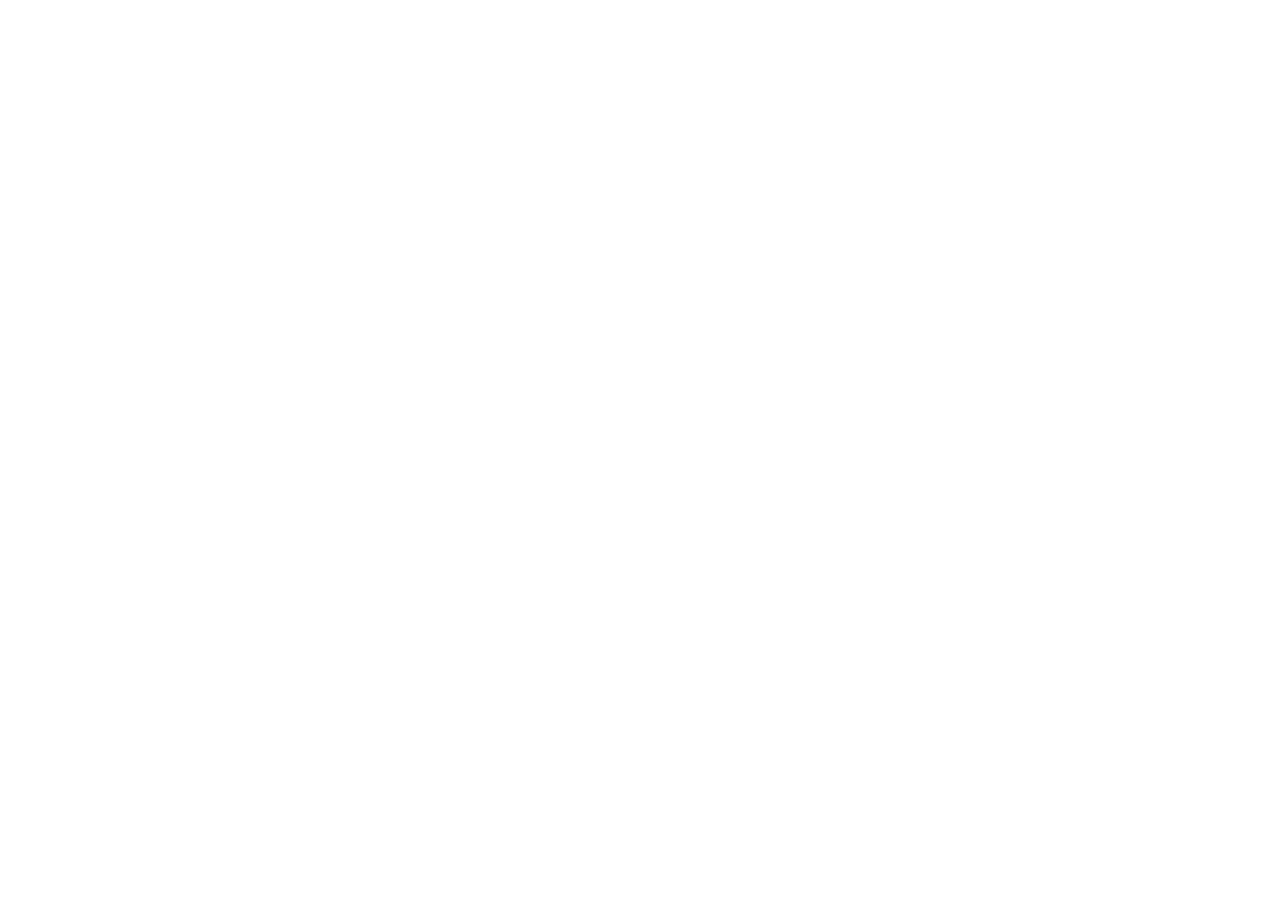
==== html/index.html @ 4c4c45c1 "abrir carpeta html" ====
<!DOCTYPE html>
<html lang="es">
<head>
    <meta charset="UTF-8">
    <meta name="viewport" content="width=device-width, initial-scale=1.0">
    <title>Mi portafolio</title>
</head>
<body>
    
</body>
</html>
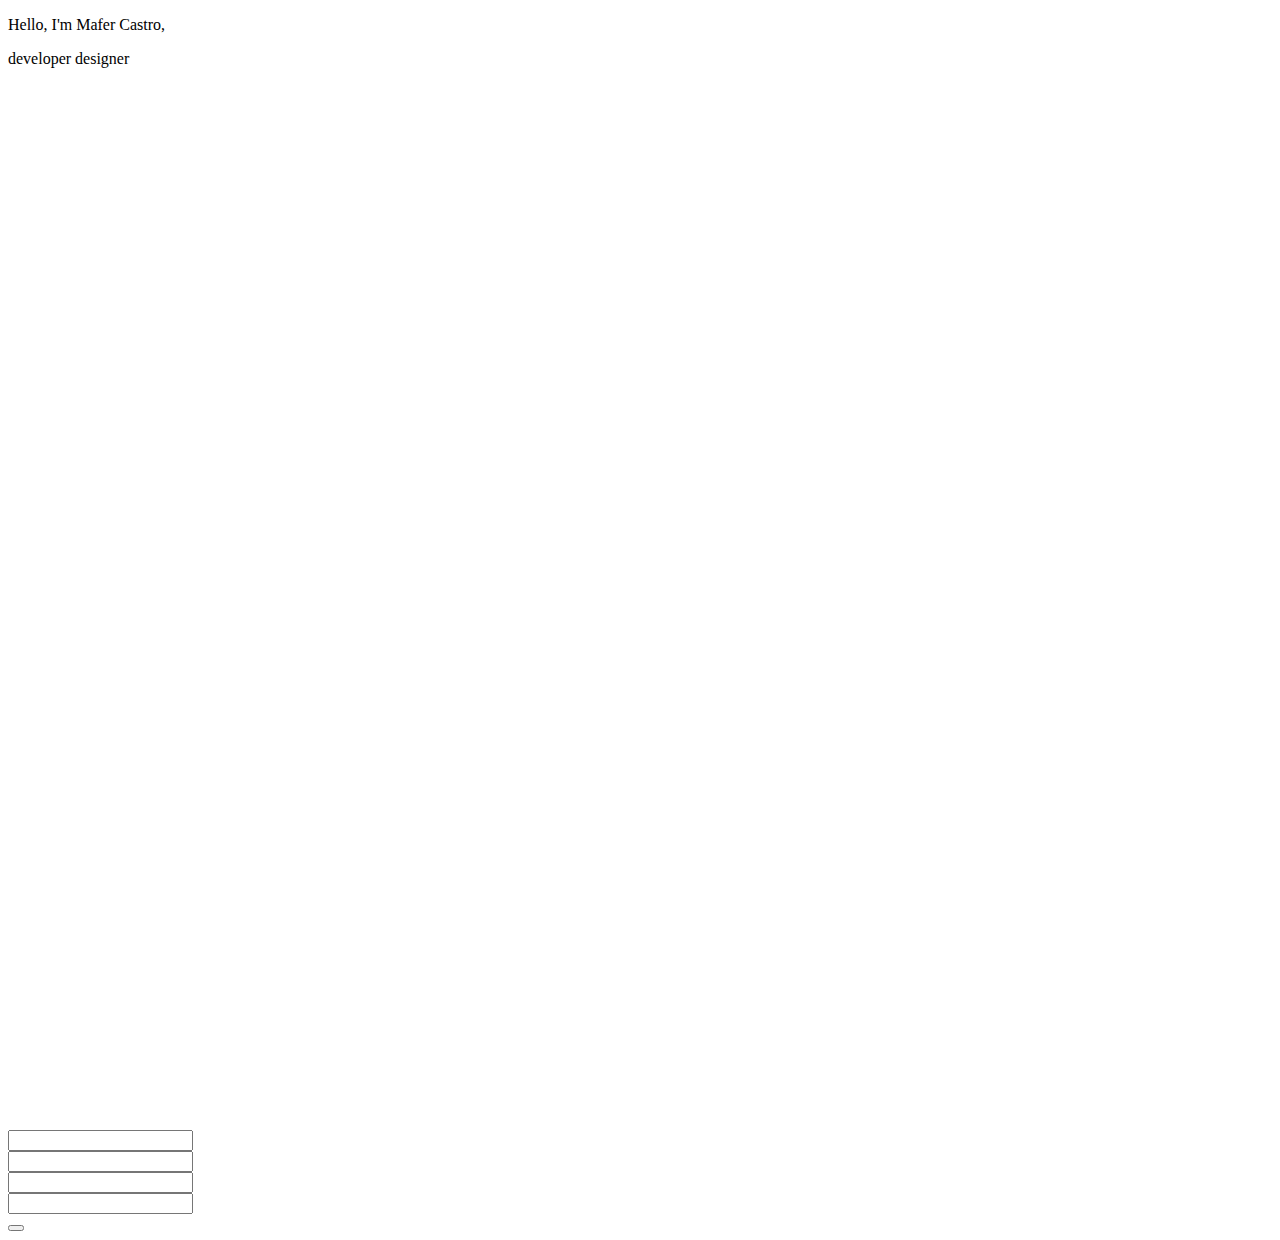
==== commit 51c6e26a: "primera estructura de html" ====
--- a/html/index.html
+++ b/html/index.html
@@ -4,8 +4,220 @@
     <meta charset="UTF-8">
     <meta name="viewport" content="width=device-width, initial-scale=1.0">
     <title>Mi portafolio</title>
+    <link rel="stylesheet" type="text/css" href="../estilos/style.css">
 </head>
 <body>
-    
+    <!-- aqui comienza la seccion saludo -->
+    <div class="contenedor-saludo">
+        <div class="contenedor-hola-presentacion">
+            <p id="texto-hola">Hello, I'm Mafer Castro,</p>
+            <p id="texto-presentacion"> developer designer </p>
+        </div>
+    </div>
+    <!-- aqui comienza seccion la prsentacion -->
+<div class="contenedor-presentacion">
+    <div class="contenedor-presentacion-fotos">
+        <div class="fotografia-personal">
+            <img>
+            <img>
+        </div>
+        <div class="texto-presentacion-2">
+            <p></p>
+            <p></p>
+        </div>
+    </div>
+</div>
+<!-- aqui comienza la frase -->
+ <div class="contenedor-frase">
+  <p></p>  
+ </div>
+ <!-- aqui comienza la seccion habilidades -->
+  <div class="contenedor habilidades">
+    <div class="texto-y-habilidades">
+        <h6></h6>
+        <div class="imagenes-habilidades">
+            <img>
+            <img>
+            <img>
+        </div>
+    </div>
+  </div>
+  <!-- aqui comienza la seccion proyectos -->
+<div class="contenedor-proyectos">
+    <div class="encabezado-titulo-proyectos">
+        <h6></h6>
+    </div>
+    <!-- proyecto 1 -->
+    <div class="proyecto"> 
+        <div class="contenedor-img-proyecto">
+            <img class="img-proyecto">
+        </div>
+        <div class="contenedor-elementos-proyecto">
+            <h3></h3>
+            <p></p>
+        </div>
+        <div class="ir-a-proyecto">
+            <p></p>
+            <path></path>  
+        </div>
+    </div>
+    <!-- proyecto 2 -->
+    <div class="proyecto"> 
+        <div class="contenedor-img-proyecto">
+            <img class="img-proyecto">
+        </div>
+        <div class="contenedor-elementos-proyecto">
+            <h3></h3>
+            <p></p>
+        </div>
+        <div class="ir-a-proyecto">
+            <p></p>
+            <path></path>  
+        </div>
+    </div>
+    <!-- proyecto 3 -->
+    <div class="proyecto"> 
+        <div class="contenedor-img-proyecto">
+            <img class="img-proyecto">
+        </div>
+        <div class="contenedor-elementos-proyecto">
+            <h3></h3>
+            <p></p>
+        </div>
+        <div class="ir-a-proyecto">
+            <p></p>
+            <path></path>  
+        </div>
+    </div>
+    <!-- proyecto 4 -->
+    <div class="proyecto"> 
+        <div class="contenedor-img-proyecto">
+            <img class="img-proyecto">
+        </div>
+        <div class="contenedor-elementos-proyecto">
+            <h3></h3>
+            <p></p>
+        </div>
+        <div class="ir-a-proyecto">
+            <p></p>
+            <path></path>  
+        </div>
+    </div>
+    <!-- proyecto 5 -->
+    <div class="proyecto"> 
+        <div class="contenedor-img-proyecto">
+            <img class="img-proyecto">
+        </div>
+        <div class="contenedor-elementos-proyecto">
+            <h3></h3>
+            <p></p>
+        </div>
+        <div class="ir-a-proyecto">
+            <p></p>
+            <path></path>  
+        </div>
+    </div>
+    <!-- proyecto 6 -->
+    <div class="proyecto"> 
+        <div class="contenedor-img-proyecto">
+            <img class="img-proyecto">
+        </div>
+        <div class="contenedor-elementos-proyecto">
+            <h3></h3>
+            <p></p>
+        </div>
+        <div class="ir-a-proyecto">
+            <p></p>
+            <path></path>  
+        </div>
+    </div>
+    <!-- proyecto 7 -->
+    <div class="proyecto"> 
+        <div class="contenedor-img-proyecto">
+            <img class="img-proyecto">
+        </div>
+        <div class="contenedor-elementos-proyecto">
+            <h3></h3>
+            <p></p>
+        </div>
+        <div class="ir-a-proyecto">
+            <p></p>
+            <path></path>  
+        </div>
+    </div>
+</div>
+<!-- aqui comienza la seccion contacto -->
+ <div class="contenedor-contacto">
+    <div class="titulo-contacto">
+        <h6></h6>
+    </div>
+    <div class="botones-contacto">
+        <!-- boton correo -->
+        <div class="boton-correo">
+            <div class="icono-correo">
+                <svg></svg>
+            </div>
+            <div class="texto-correo">
+                <h3></h3>
+            </div>
+        </div>
+         <!-- boton linkedin -->
+        <div class="boton-linkedin">
+            <div class="icono-linkedin">
+                <svg></svg>
+            </div>
+            <div class="texto-linkedin">
+                <h3></h3>
+            </div>
+        </div>
+        <!-- boton discord -->
+        <div class="boton-discord">
+            <div class="icono-discord">
+                <svg></svg>
+            </div>
+            <div class="texto-discord">
+                <h3></h3>
+            </div>
+        </div> 
+         <!--boton boton github  -->
+    </div>
+    <div class="boton-github">
+        <div class="icono-github">
+            <svg></svg>
+        </div>
+        <div class="texto-github">
+            <h3></h3>
+        </div>
+    </div>
+ </div>
+ <!-- aqui comienza la seccion de formulario -->
+<div class="contenedor-formulario">
+    <div class="titulo-formulario">
+        <h6></h6>
+    </div>
+    <div class="botones-formulario">
+        <div class="nombre">
+            <label></label>
+            <input>
+        </div>
+        <div class="apellido">
+            <label></label>
+            <input>
+        </div>
+        <div class="email">
+            <label></label>
+            <input>
+        </div>
+        <div class="mensaje">
+            <label></label>
+            <input>
+        </div>
+    </div>
+    <button class="enviar"></button>
+</div>
+<footer>
+
+</footer>
+<!-- pendiente hacer seccion footer y header movible -->
 </body>
 </html>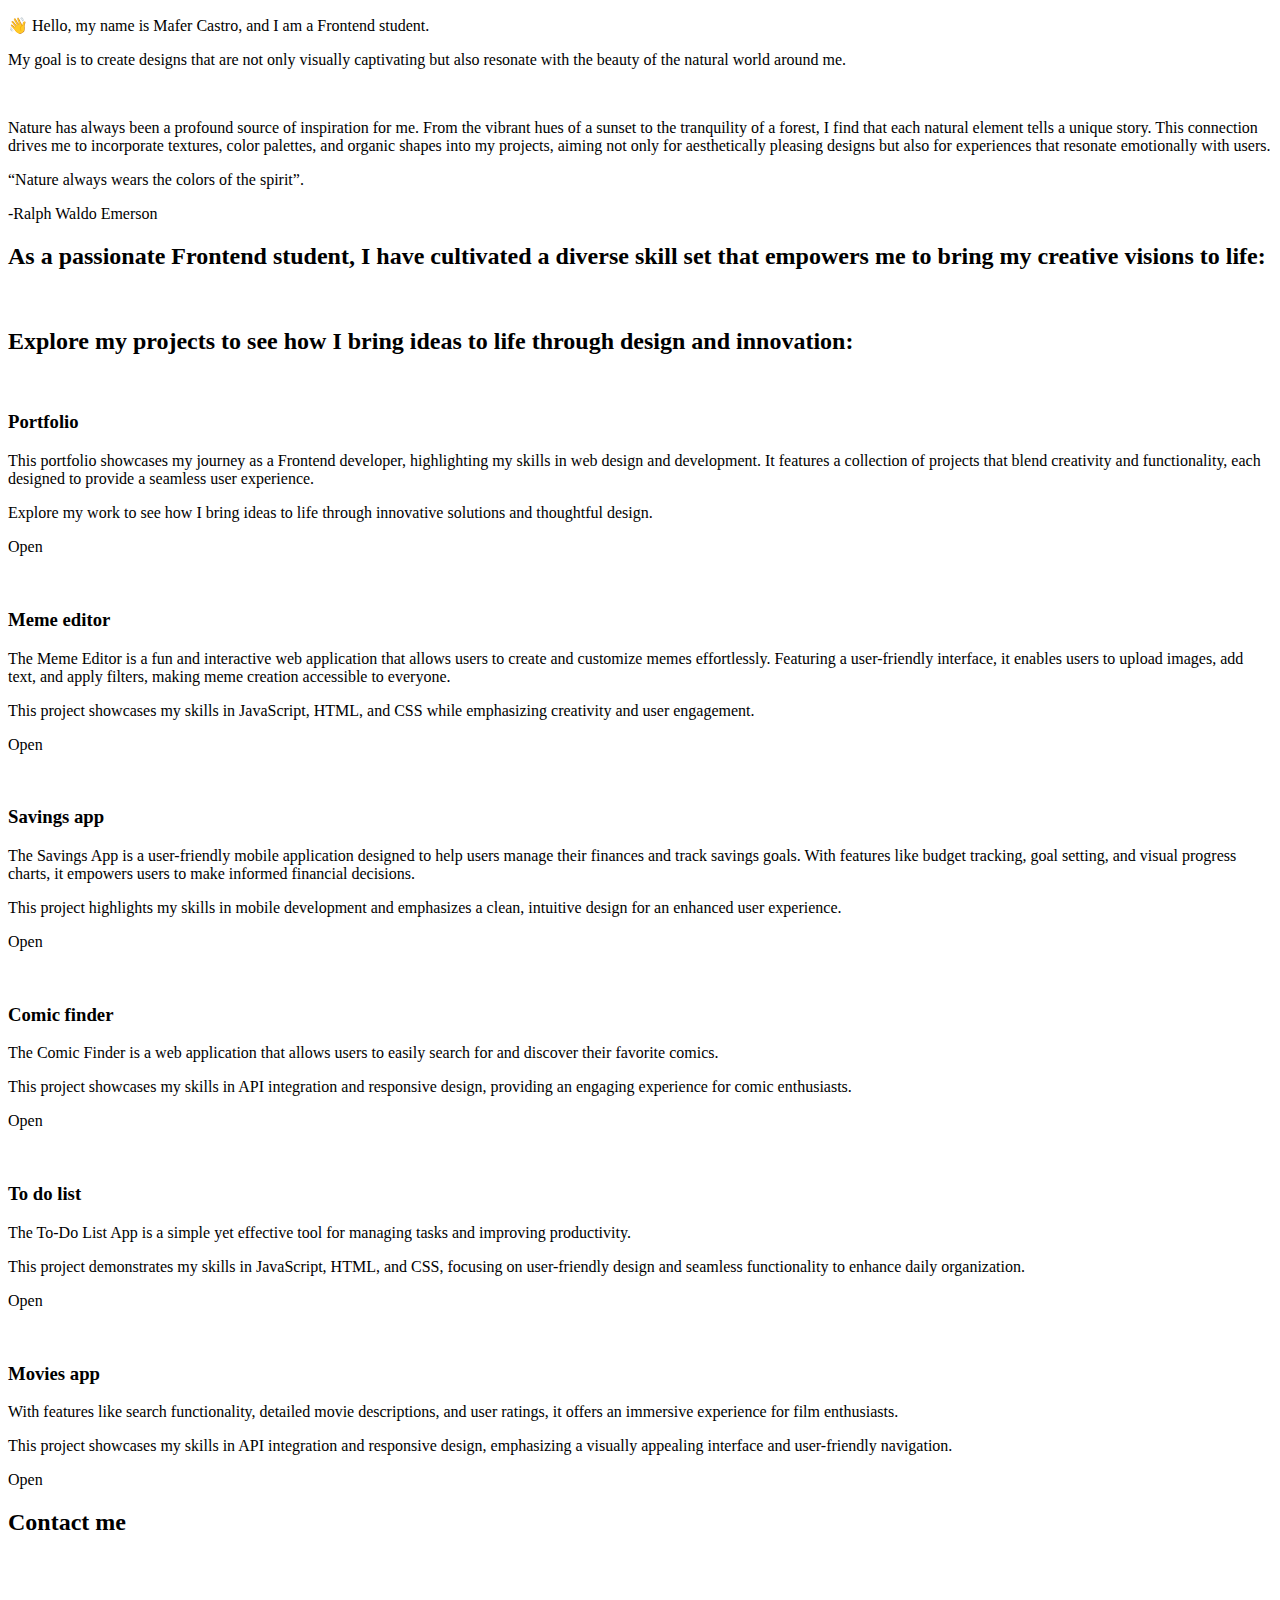
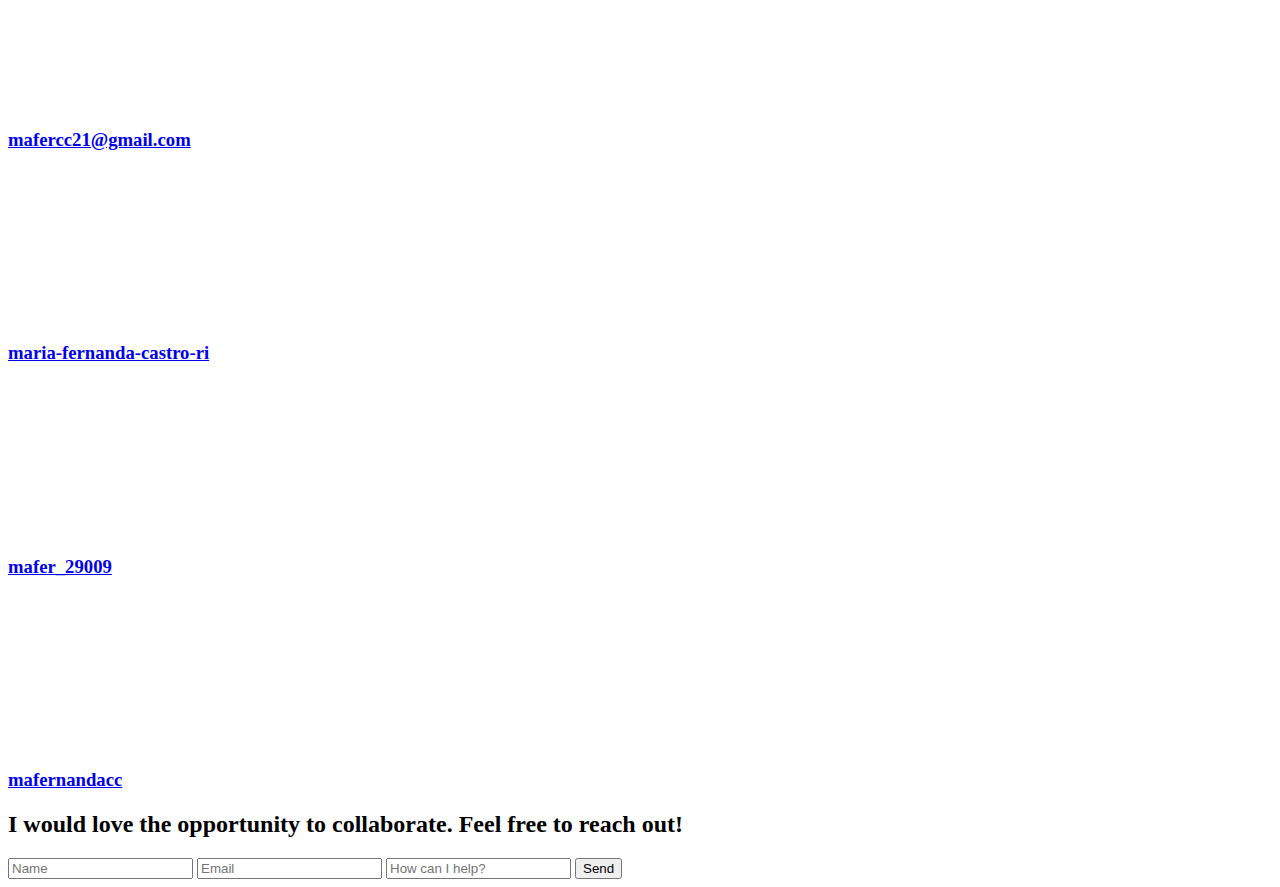
==== commit b9a2cf02: "ajustes estructura html" ====
--- a/html/index.html
+++ b/html/index.html
@@ -1,5 +1,5 @@
 <!DOCTYPE html>
-<html lang="es">
+<html lang="en">
 <head>
     <meta charset="UTF-8">
     <meta name="viewport" content="width=device-width, initial-scale=1.0">
@@ -10,8 +10,8 @@
     <!-- aqui comienza la seccion saludo -->
     <div class="contenedor-saludo">
         <div class="contenedor-hola-presentacion">
-            <p id="texto-hola">Hello, I'm Mafer Castro,</p>
-            <p id="texto-presentacion"> developer designer </p>
+            <p id="texto-hola"> 👋 Hello, my name is Mafer Castro, and I am a Frontend student. </p>
+            <p id="texto-presentacion"> My goal is to create designs that are not only visually captivating but also resonate with the beauty of the natural world around me.</p>
         </div>
     </div>
     <!-- aqui comienza seccion la prsentacion -->
@@ -22,19 +22,24 @@
             <img>
         </div>
         <div class="texto-presentacion-2">
-            <p></p>
-            <p></p>
+            <p> Nature has always been a profound source of inspiration for me.
+            From the vibrant hues of a sunset to the tranquility of a forest, I find that each natural 
+            element tells a unique story. This connection drives me to incorporate textures, color palettes, 
+            and organic shapes into my projects, aiming not only for aesthetically pleasing designs but also for experiences 
+            that resonate emotionally with users.</p>
         </div>
     </div>
 </div>
 <!-- aqui comienza la frase -->
  <div class="contenedor-frase">
-  <p></p>  
+  <p>“Nature always wears the colors of the spirit”.</p> 
+  <p>-Ralph Waldo Emerson</p> 
  </div>
  <!-- aqui comienza la seccion habilidades -->
   <div class="contenedor habilidades">
     <div class="texto-y-habilidades">
-        <h6></h6>
+        <h2> As a passionate Frontend student, I have cultivated a diverse skill 
+            set that empowers me to bring my creative visions to life: </h2>
         <div class="imagenes-habilidades">
             <img>
             <img>
@@ -45,7 +50,7 @@
   <!-- aqui comienza la seccion proyectos -->
 <div class="contenedor-proyectos">
     <div class="encabezado-titulo-proyectos">
-        <h6></h6>
+        <h2>Explore my projects to see how I bring ideas to life through design and innovation:</h2>
     </div>
     <!-- proyecto 1 -->
     <div class="proyecto"> 
@@ -53,11 +58,17 @@
             <img class="img-proyecto">
         </div>
         <div class="contenedor-elementos-proyecto">
-            <h3></h3>
-            <p></p>
-        </div>
-        <div class="ir-a-proyecto">
-            <p></p>
+            <h3>Portfolio</h3>
+            <p> This portfolio showcases my journey as a Frontend developer, highlighting my skills in web design and 
+                development. It features a collection of 
+                projects that blend creativity and functionality, each designed to provide a seamless user experience.
+            </p>
+            <p>
+                Explore my work to see how I bring ideas to life through innovative solutions and thoughtful design.
+            </p>
+        </div>
+        <div class="ir-a-proyecto">
+            <p>Open</p>
             <path></path>  
         </div>
     </div>
@@ -67,11 +78,17 @@
             <img class="img-proyecto">
         </div>
         <div class="contenedor-elementos-proyecto">
-            <h3></h3>
-            <p></p>
-        </div>
-        <div class="ir-a-proyecto">
-            <p></p>
+            <h3>Meme editor</h3>
+            <p>The Meme Editor is a fun and interactive web application that allows users to create and 
+                customize memes effortlessly. Featuring a user-friendly interface, 
+                it enables users to upload images, add text, and apply filters, making meme creation accessible to everyone.
+            </p>
+            <p>
+                This project showcases my skills in JavaScript, HTML, and CSS while emphasizing creativity and user engagement.
+            </p>
+        </div>
+        <div class="ir-a-proyecto">
+            <p>Open</p>
             <path></path>  
         </div>
     </div>
@@ -81,11 +98,17 @@
             <img class="img-proyecto">
         </div>
         <div class="contenedor-elementos-proyecto">
-            <h3></h3>
-            <p></p>
-        </div>
-        <div class="ir-a-proyecto">
-            <p></p>
+            <h3>Savings app</h3>
+            <p> The Savings App is a user-friendly mobile application designed to help 
+                users manage their finances and track savings goals. With features like budget 
+                tracking, goal setting, and visual progress charts, it empowers users to make informed financial decisions.
+            </p>
+            <p>This project highlights my skills in mobile development and emphasizes a clean, 
+                intuitive design for an enhanced user experience.
+            </p>
+        </div>
+        <div class="ir-a-proyecto">
+            <p>Open</p>
             <path></path>  
         </div>
     </div>
@@ -95,11 +118,17 @@
             <img class="img-proyecto">
         </div>
         <div class="contenedor-elementos-proyecto">
-            <h3></h3>
-            <p></p>
-        </div>
-        <div class="ir-a-proyecto">
-            <p></p>
+            <h3>Comic finder</h3>
+            <p>
+                The Comic Finder is a web application that allows users to easily search for and discover their favorite comics.
+            </p>
+            <p>
+                This project showcases my skills in API integration and responsive design,
+                 providing an engaging experience for comic enthusiasts.
+            </p>
+        </div>
+        <div class="ir-a-proyecto">
+            <p>Open</p>
             <path></path>  
         </div>
     </div>
@@ -109,11 +138,17 @@
             <img class="img-proyecto">
         </div>
         <div class="contenedor-elementos-proyecto">
-            <h3></h3>
-            <p></p>
-        </div>
-        <div class="ir-a-proyecto">
-            <p></p>
+            <h3>To do list</h3>
+            <p>
+                The To-Do List App is a simple yet effective tool for managing tasks and improving productivity.
+            </p>
+            <p>
+                This project demonstrates my skills in JavaScript, HTML, and CSS, focusing on user-friendly design 
+                and seamless functionality to enhance daily organization.
+            </p>
+        </div>
+        <div class="ir-a-proyecto">
+            <p>Open</p>
             <path></path>  
         </div>
     </div>
@@ -123,25 +158,18 @@
             <img class="img-proyecto">
         </div>
         <div class="contenedor-elementos-proyecto">
-            <h3></h3>
-            <p></p>
-        </div>
-        <div class="ir-a-proyecto">
-            <p></p>
-            <path></path>  
-        </div>
-    </div>
-    <!-- proyecto 7 -->
-    <div class="proyecto"> 
-        <div class="contenedor-img-proyecto">
-            <img class="img-proyecto">
-        </div>
-        <div class="contenedor-elementos-proyecto">
-            <h3></h3>
-            <p></p>
-        </div>
-        <div class="ir-a-proyecto">
-            <p></p>
+            <h3>Movies app</h3>
+            <p>
+                With features like search functionality, detailed movie descriptions, 
+                and user ratings, it offers an immersive experience for film enthusiasts. 
+            </p>
+            <p>
+                This project showcases my skills in API integration and responsive design, emphasizing a 
+                visually appealing interface and user-friendly navigation.
+            </p>
+        </div>
+        <div class="ir-a-proyecto">
+            <p>Open</p>
             <path></path>  
         </div>
     </div>
@@ -149,7 +177,7 @@
 <!-- aqui comienza la seccion contacto -->
  <div class="contenedor-contacto">
     <div class="titulo-contacto">
-        <h6></h6>
+        <h2>Contact me</h2>
     </div>
     <div class="botones-contacto">
         <!-- boton correo -->
@@ -158,7 +186,9 @@
                 <svg></svg>
             </div>
             <div class="texto-correo">
-                <h3></h3>
+                <h3>
+                    <a href="mailto:mafercc241@gmail.com">mafercc21@gmail.com</a>
+                </h3>
             </div>
         </div>
          <!-- boton linkedin -->
@@ -167,7 +197,9 @@
                 <svg></svg>
             </div>
             <div class="texto-linkedin">
-                <h3></h3>
+                <h3>
+                    <a href="https://www.linkedin.com/in/maria-fernanda-castro-ri/">maria-fernanda-castro-ri</a>
+                </h3>
             </div>
         </div>
         <!-- boton discord -->
@@ -176,7 +208,9 @@
                 <svg></svg>
             </div>
             <div class="texto-discord">
-                <h3></h3>
+                <h3>
+                    <a href="https://discord.com/channels/@me">mafer_29009</a>
+                </h3>
             </div>
         </div> 
          <!--boton boton github  -->
@@ -186,34 +220,24 @@
             <svg></svg>
         </div>
         <div class="texto-github">
-            <h3></h3>
+            <h3>
+                <a href="https://github.com/">mafernandacc</a>
+            </h3>
         </div>
     </div>
  </div>
  <!-- aqui comienza la seccion de formulario -->
 <div class="contenedor-formulario">
     <div class="titulo-formulario">
-        <h6></h6>
+        <h2>I would love the opportunity to collaborate. Feel free to reach out!</h2>
     </div>
     <div class="botones-formulario">
-        <div class="nombre">
-            <label></label>
-            <input>
-        </div>
-        <div class="apellido">
-            <label></label>
-            <input>
-        </div>
-        <div class="email">
-            <label></label>
-            <input>
-        </div>
-        <div class="mensaje">
-            <label></label>
-            <input>
-        </div>
-    </div>
-    <button class="enviar"></button>
+     <form>
+        <input type="text" placeholder="Name">
+        <input type="email" placeholder="Email">
+       <input type="text" placeholder="How can I help?">
+       <input type="submit" value="Send"></button>
+     </form>
 </div>
 <footer>
 
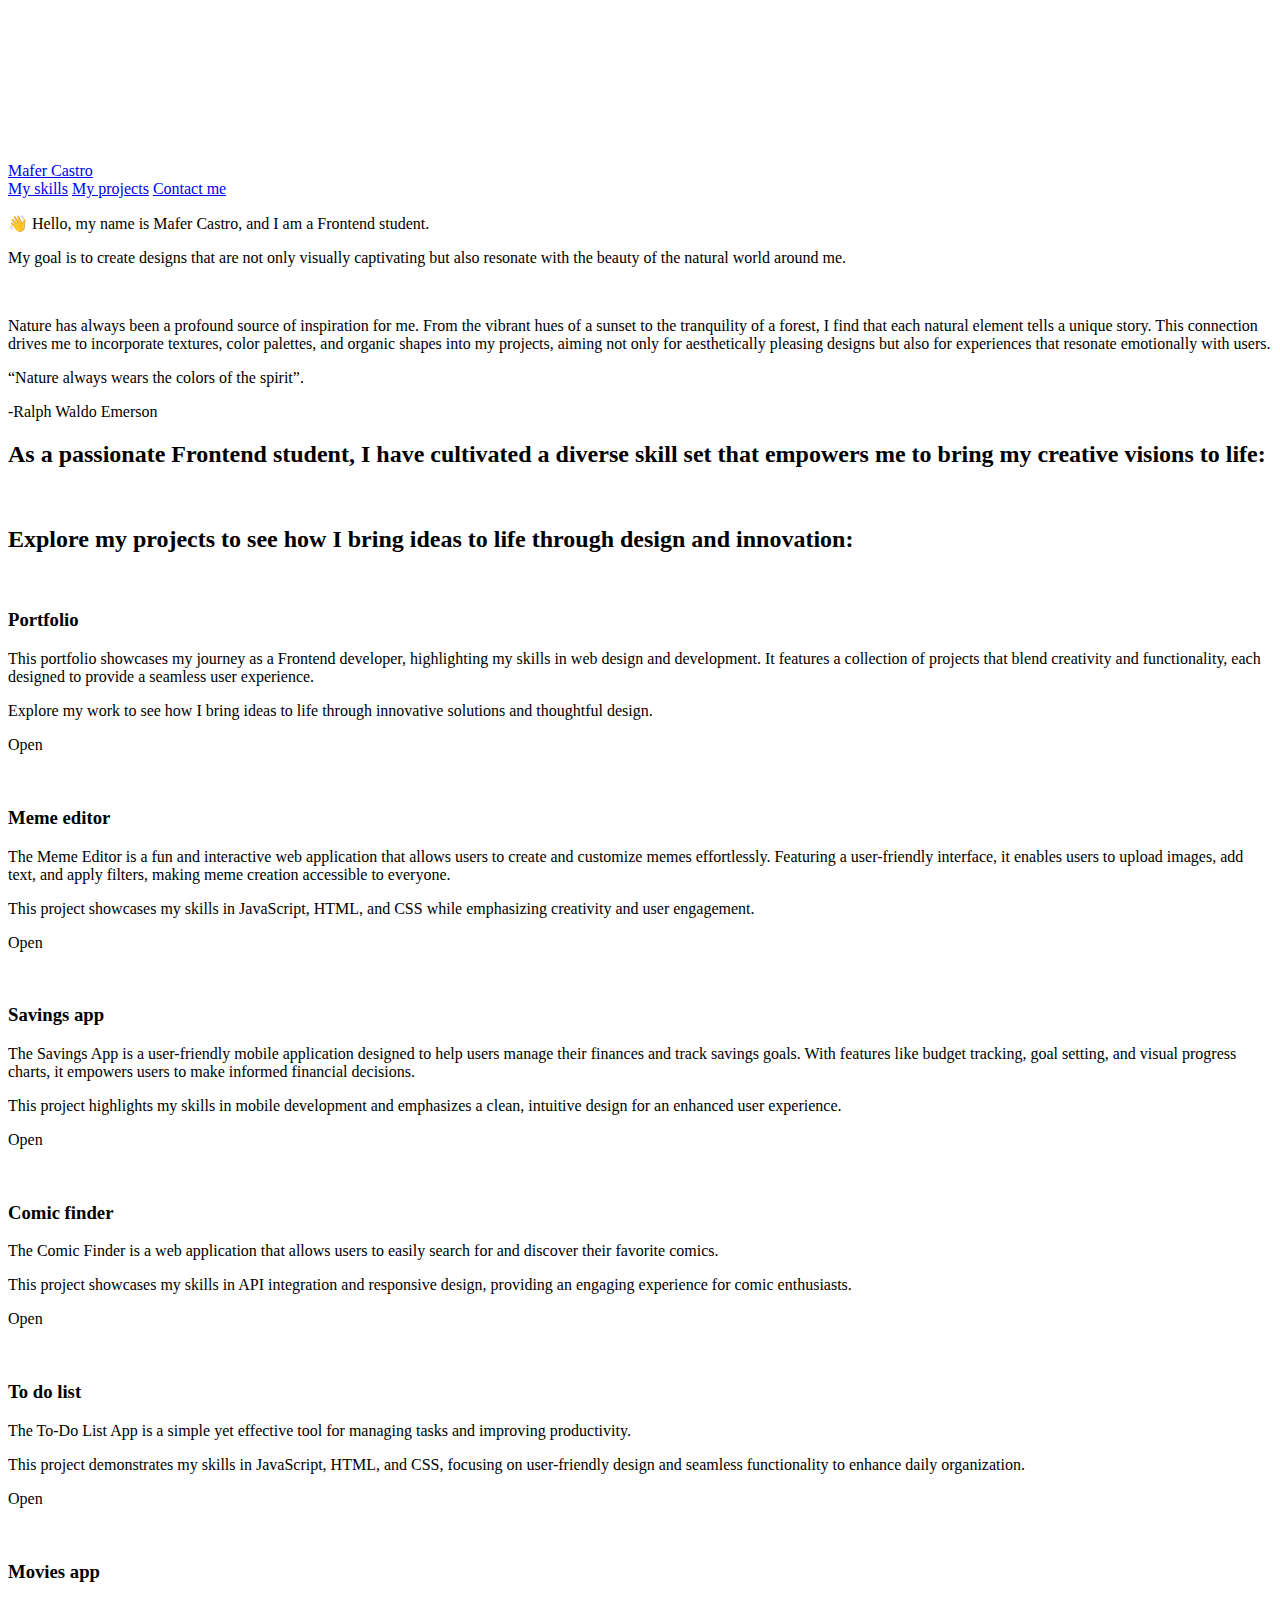
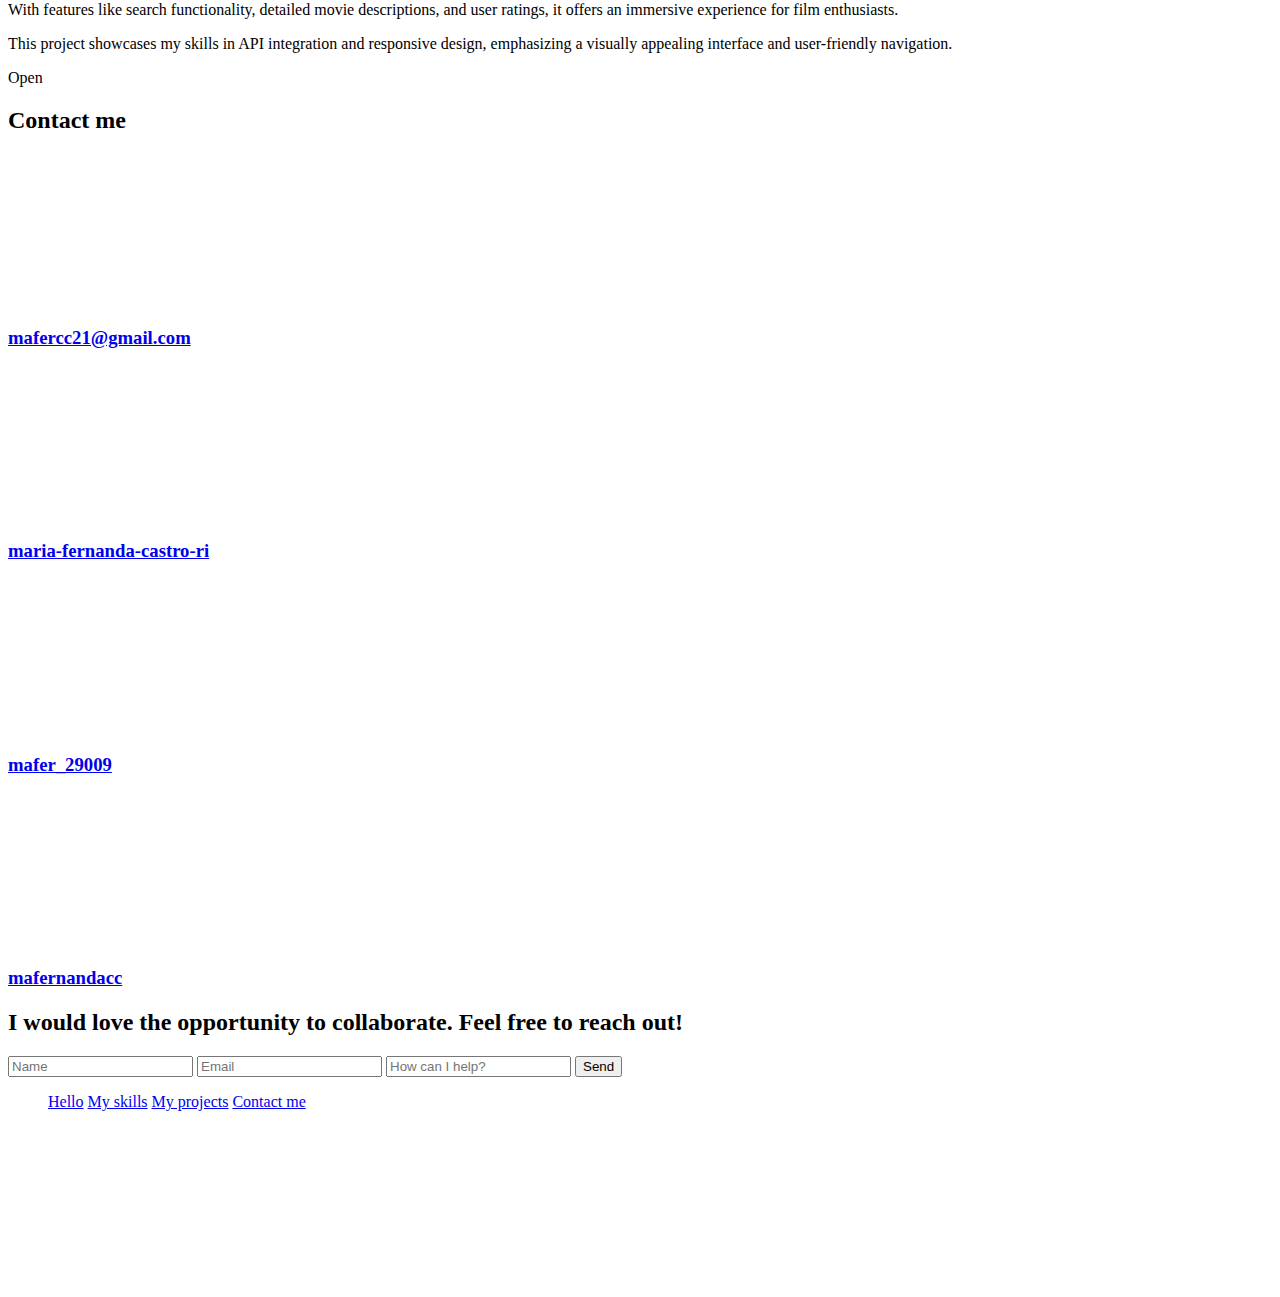
==== commit 857c4813: "header y footer" ====
--- a/html/index.html
+++ b/html/index.html
@@ -7,241 +7,274 @@
     <link rel="stylesheet" type="text/css" href="../estilos/style.css">
 </head>
 <body>
-    <!-- aqui comienza la seccion saludo -->
-    <div class="contenedor-saludo">
-        <div class="contenedor-hola-presentacion">
-            <p id="texto-hola"> 👋 Hello, my name is Mafer Castro, and I am a Frontend student. </p>
-            <p id="texto-presentacion"> My goal is to create designs that are not only visually captivating but also resonate with the beauty of the natural world around me.</p>
-        </div>
-    </div>
-    <!-- aqui comienza seccion la prsentacion -->
-<div class="contenedor-presentacion">
-    <div class="contenedor-presentacion-fotos">
-        <div class="fotografia-personal">
-            <img>
-            <img>
-        </div>
-        <div class="texto-presentacion-2">
-            <p> Nature has always been a profound source of inspiration for me.
-            From the vibrant hues of a sunset to the tranquility of a forest, I find that each natural 
-            element tells a unique story. This connection drives me to incorporate textures, color palettes, 
-            and organic shapes into my projects, aiming not only for aesthetically pleasing designs but also for experiences 
-            that resonate emotionally with users.</p>
-        </div>
-    </div>
-</div>
-<!-- aqui comienza la frase -->
- <div class="contenedor-frase">
-  <p>“Nature always wears the colors of the spirit”.</p> 
-  <p>-Ralph Waldo Emerson</p> 
- </div>
- <!-- aqui comienza la seccion habilidades -->
-  <div class="contenedor habilidades">
-    <div class="texto-y-habilidades">
-        <h2> As a passionate Frontend student, I have cultivated a diverse skill 
-            set that empowers me to bring my creative visions to life: </h2>
-        <div class="imagenes-habilidades">
-            <img>
-            <img>
-            <img>
-        </div>
-    </div>
-  </div>
-  <!-- aqui comienza la seccion proyectos -->
-<div class="contenedor-proyectos">
-    <div class="encabezado-titulo-proyectos">
-        <h2>Explore my projects to see how I bring ideas to life through design and innovation:</h2>
-    </div>
-    <!-- proyecto 1 -->
-    <div class="proyecto"> 
-        <div class="contenedor-img-proyecto">
-            <img class="img-proyecto">
-        </div>
-        <div class="contenedor-elementos-proyecto">
-            <h3>Portfolio</h3>
-            <p> This portfolio showcases my journey as a Frontend developer, highlighting my skills in web design and 
-                development. It features a collection of 
-                projects that blend creativity and functionality, each designed to provide a seamless user experience.
-            </p>
-            <p>
-                Explore my work to see how I bring ideas to life through innovative solutions and thoughtful design.
-            </p>
-        </div>
-        <div class="ir-a-proyecto">
-            <p>Open</p>
-            <path></path>  
-        </div>
-    </div>
-    <!-- proyecto 2 -->
-    <div class="proyecto"> 
-        <div class="contenedor-img-proyecto">
-            <img class="img-proyecto">
-        </div>
-        <div class="contenedor-elementos-proyecto">
-            <h3>Meme editor</h3>
-            <p>The Meme Editor is a fun and interactive web application that allows users to create and 
-                customize memes effortlessly. Featuring a user-friendly interface, 
-                it enables users to upload images, add text, and apply filters, making meme creation accessible to everyone.
-            </p>
-            <p>
-                This project showcases my skills in JavaScript, HTML, and CSS while emphasizing creativity and user engagement.
-            </p>
-        </div>
-        <div class="ir-a-proyecto">
-            <p>Open</p>
-            <path></path>  
-        </div>
-    </div>
-    <!-- proyecto 3 -->
-    <div class="proyecto"> 
-        <div class="contenedor-img-proyecto">
-            <img class="img-proyecto">
-        </div>
-        <div class="contenedor-elementos-proyecto">
-            <h3>Savings app</h3>
-            <p> The Savings App is a user-friendly mobile application designed to help 
-                users manage their finances and track savings goals. With features like budget 
-                tracking, goal setting, and visual progress charts, it empowers users to make informed financial decisions.
-            </p>
-            <p>This project highlights my skills in mobile development and emphasizes a clean, 
-                intuitive design for an enhanced user experience.
-            </p>
-        </div>
-        <div class="ir-a-proyecto">
-            <p>Open</p>
-            <path></path>  
-        </div>
-    </div>
-    <!-- proyecto 4 -->
-    <div class="proyecto"> 
-        <div class="contenedor-img-proyecto">
-            <img class="img-proyecto">
-        </div>
-        <div class="contenedor-elementos-proyecto">
-            <h3>Comic finder</h3>
-            <p>
-                The Comic Finder is a web application that allows users to easily search for and discover their favorite comics.
-            </p>
-            <p>
-                This project showcases my skills in API integration and responsive design,
-                 providing an engaging experience for comic enthusiasts.
-            </p>
-        </div>
-        <div class="ir-a-proyecto">
-            <p>Open</p>
-            <path></path>  
-        </div>
-    </div>
-    <!-- proyecto 5 -->
-    <div class="proyecto"> 
-        <div class="contenedor-img-proyecto">
-            <img class="img-proyecto">
-        </div>
-        <div class="contenedor-elementos-proyecto">
-            <h3>To do list</h3>
-            <p>
-                The To-Do List App is a simple yet effective tool for managing tasks and improving productivity.
-            </p>
-            <p>
-                This project demonstrates my skills in JavaScript, HTML, and CSS, focusing on user-friendly design 
-                and seamless functionality to enhance daily organization.
-            </p>
-        </div>
-        <div class="ir-a-proyecto">
-            <p>Open</p>
-            <path></path>  
-        </div>
-    </div>
-    <!-- proyecto 6 -->
-    <div class="proyecto"> 
-        <div class="contenedor-img-proyecto">
-            <img class="img-proyecto">
-        </div>
-        <div class="contenedor-elementos-proyecto">
-            <h3>Movies app</h3>
-            <p>
-                With features like search functionality, detailed movie descriptions, 
-                and user ratings, it offers an immersive experience for film enthusiasts. 
-            </p>
-            <p>
-                This project showcases my skills in API integration and responsive design, emphasizing a 
-                visually appealing interface and user-friendly navigation.
-            </p>
-        </div>
-        <div class="ir-a-proyecto">
-            <p>Open</p>
-            <path></path>  
-        </div>
-    </div>
-</div>
-<!-- aqui comienza la seccion contacto -->
- <div class="contenedor-contacto">
-    <div class="titulo-contacto">
-        <h2>Contact me</h2>
-    </div>
-    <div class="botones-contacto">
-        <!-- boton correo -->
-        <div class="boton-correo">
-            <div class="icono-correo">
-                <svg></svg>
-            </div>
-            <div class="texto-correo">
-                <h3>
-                    <a href="mailto:mafercc241@gmail.com">mafercc21@gmail.com</a>
-                </h3>
-            </div>
-        </div>
-         <!-- boton linkedin -->
-        <div class="boton-linkedin">
-            <div class="icono-linkedin">
-                <svg></svg>
-            </div>
-            <div class="texto-linkedin">
-                <h3>
-                    <a href="https://www.linkedin.com/in/maria-fernanda-castro-ri/">maria-fernanda-castro-ri</a>
-                </h3>
-            </div>
-        </div>
-        <!-- boton discord -->
-        <div class="boton-discord">
-            <div class="icono-discord">
-                <svg></svg>
-            </div>
-            <div class="texto-discord">
-                <h3>
-                    <a href="https://discord.com/channels/@me">mafer_29009</a>
-                </h3>
-            </div>
-        </div> 
-         <!--boton boton github  -->
-    </div>
-    <div class="boton-github">
-        <div class="icono-github">
-            <svg></svg>
-        </div>
-        <div class="texto-github">
-            <h3>
-                <a href="https://github.com/">mafernandacc</a>
-            </h3>
-        </div>
-    </div>
- </div>
- <!-- aqui comienza la seccion de formulario -->
-<div class="contenedor-formulario">
-    <div class="titulo-formulario">
-        <h2>I would love the opportunity to collaborate. Feel free to reach out!</h2>
-    </div>
-    <div class="botones-formulario">
-     <form>
-        <input type="text" placeholder="Name">
-        <input type="email" placeholder="Email">
-       <input type="text" placeholder="How can I help?">
-       <input type="submit" value="Send"></button>
-     </form>
-</div>
-<footer>
-
-</footer>
-<!-- pendiente hacer seccion footer y header movible -->
+    <header>
+        <div class="header-estatico">
+            <div class="header-izquierdo">
+                <div class="header-logo">
+                    <svg></svg>
+                </div>
+                <a class="header-saludo" href="#saludo">Mafer Castro</a>
+            </div>
+            <div class="header-derecho">
+                <a class="header-habilidades" href="#habilidades">My skills</a>
+                <a class="header-proyectos" href="#proyectos">My projects</a>
+                <a class="header-contacto" href="#contacto">Contact me</a>
+            </div>
+        </div>
+    </header> 
+    <main>
+        <!-- aqui comienza la seccion saludo -->
+            <div class="contenedor-saludo" id="saludo">
+                <div class="contenedor-hola-presentacion">
+                    <p id="texto-hola"> 👋 Hello, my name is Mafer Castro, and I am a Frontend student. </p>
+                    <p id="texto-presentacion"> My goal is to create designs that are not only visually captivating but also resonate with the beauty of the natural world around me.</p>
+                </div>
+            </div>
+        <!-- aqui comienza seccion la prsentacion -->
+        <div class="contenedor-presentacion">
+            <div class="contenedor-presentacion-fotos">
+                <div class="fotografia-personal">
+                    <img>
+                    <img>
+                </div>
+                <div class="texto-presentacion-2">
+                    <p> Nature has always been a profound source of inspiration for me.
+                    From the vibrant hues of a sunset to the tranquility of a forest, I find that each natural 
+                    element tells a unique story. This connection drives me to incorporate textures, color palettes, 
+                    and organic shapes into my projects, aiming not only for aesthetically pleasing designs but also for experiences 
+                    that resonate emotionally with users.</p>
+                </div>
+            </div>
+        <!-- aqui comienza la frase -->
+        <div class="contenedor-frase">
+            <p>“Nature always wears the colors of the spirit”.</p> 
+            <p>-Ralph Waldo Emerson</p> 
+        </div>
+        <!-- aqui comienza la seccion habilidades -->
+        <div class="contenedor habilidades" id="habilidades">
+            <div class="texto-y-habilidades">
+                <h2> As a passionate Frontend student, I have cultivated a diverse skill 
+                    set that empowers me to bring my creative visions to life: 
+                </h2>
+                <div class="imagenes-habilidades">
+                    <img>
+                    <img>
+                    <img>
+                </div>
+            </div>
+        </div>
+        <!-- aqui comienza la seccion proyectos -->
+        <div class="contenedor-proyectos" id="proyectos">
+            <div class="encabezado-titulo-proyectos">
+                <h2>Explore my projects to see how I bring ideas to life through design and innovation:</h2>
+            </div>
+            <!-- proyecto 1 -->
+            <div class="proyecto"> 
+                <div class="contenedor-img-proyecto">
+                    <img class="img-proyecto">
+                </div>
+                <div class="contenedor-elementos-proyecto">
+                    <h3>Portfolio</h3>
+                    <p> This portfolio showcases my journey as a Frontend developer, highlighting my skills in web design and 
+                        development. It features a collection of 
+                        projects that blend creativity and functionality, each designed to provide a seamless user experience.
+                    </p>
+                    <p>
+                        Explore my work to see how I bring ideas to life through innovative solutions and thoughtful design.
+                    </p>
+                </div>
+                <div class="ir-a-proyecto">
+                    <p>Open</p>
+                    <path></path>  
+                </div>
+            </div>
+            <!-- proyecto 2 -->
+            <div class="proyecto"> 
+                <div class="contenedor-img-proyecto">
+                    <img class="img-proyecto">
+                </div>
+                <div class="contenedor-elementos-proyecto">
+                    <h3>Meme editor</h3>
+                    <p>The Meme Editor is a fun and interactive web application that allows users to create and 
+                        customize memes effortlessly. Featuring a user-friendly interface, 
+                        it enables users to upload images, add text, and apply filters, making meme creation accessible to everyone.
+                    </p>
+                    <p>
+                        This project showcases my skills in JavaScript, HTML, and CSS while emphasizing creativity and user engagement.
+                    </p>
+                </div>
+                <div class="ir-a-proyecto">
+                    <p>Open</p>
+                    <path></path>  
+                </div>
+            </div>
+            <!-- proyecto 3 -->
+            <div class="proyecto"> 
+                <div class="contenedor-img-proyecto">
+                    <img class="img-proyecto">
+                </div>
+                <div class="contenedor-elementos-proyecto">
+                    <h3>Savings app</h3>
+                    <p> The Savings App is a user-friendly mobile application designed to help 
+                        users manage their finances and track savings goals. With features like budget 
+                        tracking, goal setting, and visual progress charts, it empowers users to make informed financial decisions.
+                    </p>
+                    <p>This project highlights my skills in mobile development and emphasizes a clean, 
+                        intuitive design for an enhanced user experience.
+                    </p>
+                </div>
+                <div class="ir-a-proyecto">
+                    <p>Open</p>
+                    <path></path>  
+                </div>
+            </div>
+            <!-- proyecto 4 -->
+            <div class="proyecto"> 
+                <div class="contenedor-img-proyecto">
+                    <img class="img-proyecto">
+                </div>
+                <div class="contenedor-elementos-proyecto">
+                    <h3>Comic finder</h3>
+                    <p>
+                        The Comic Finder is a web application that allows users to easily search for and discover their favorite comics.
+                    </p>
+                    <p>
+                        This project showcases my skills in API integration and responsive design,
+                        providing an engaging experience for comic enthusiasts.
+                    </p>
+                </div>
+                <div class="ir-a-proyecto">
+                    <p>Open</p>
+                    <path></path>  
+                </div>
+            </div>
+            <!-- proyecto 5 -->
+            <div class="proyecto"> 
+                <div class="contenedor-img-proyecto">
+                    <img class="img-proyecto">
+                </div>
+                <div class="contenedor-elementos-proyecto">
+                    <h3>To do list</h3>
+                    <p>
+                        The To-Do List App is a simple yet effective tool for managing tasks and improving productivity.
+                    </p>
+                    <p>
+                        This project demonstrates my skills in JavaScript, HTML, and CSS, focusing on user-friendly design 
+                        and seamless functionality to enhance daily organization.
+                    </p>
+                </div>
+                <div class="ir-a-proyecto">
+                    <p>Open</p>
+                    <path></path>  
+                </div>
+            </div>
+            <!-- proyecto 6 -->
+            <div class="proyecto"> 
+                <div class="contenedor-img-proyecto">
+                    <img class="img-proyecto">
+                </div>
+                <div class="contenedor-elementos-proyecto">
+                    <h3>Movies app</h3>
+                    <p>
+                        With features like search functionality, detailed movie descriptions, 
+                        and user ratings, it offers an immersive experience for film enthusiasts. 
+                    </p>
+                    <p>
+                        This project showcases my skills in API integration and responsive design, emphasizing a 
+                        visually appealing interface and user-friendly navigation.
+                    </p>
+                </div>
+                <div class="ir-a-proyecto">
+                    <p>Open</p>
+                    <path></path>  
+                </div>
+            </div>
+        </div>
+        <!-- aqui comienza la seccion contacto -->
+        <div class="contenedor-contacto" id="contacto">
+            <div class="titulo-contacto">
+                <h2>Contact me</h2>
+            </div>
+            <div class="botones-contacto">
+                <!-- boton correo -->
+                <div class="boton-correo">
+                    <div class="icono-correo">
+                        <svg></svg>
+                    </div>
+                    <div class="texto-correo">
+                        <h3>
+                            <a href="mailto:mafercc241@gmail.com">mafercc21@gmail.com</a>
+                        </h3>
+                    </div>
+                </div>
+                <!-- boton linkedin -->
+                <div class="boton-linkedin">
+                    <div class="icono-linkedin">
+                        <svg></svg>
+                    </div>
+                    <div class="texto-linkedin">
+                        <h3>
+                            <a href="https://www.linkedin.com/in/maria-fernanda-castro-ri/">maria-fernanda-castro-ri</a>
+                        </h3>
+                    </div>
+                </div>
+                <!-- boton discord -->
+                <div class="boton-discord">
+                    <div class="icono-discord">
+                        <svg></svg>
+                    </div>
+                    <div class="texto-discord">
+                        <h3>
+                            <a href="https://discord.com/channels/@me">mafer_29009</a>
+                        </h3>
+                    </div>
+                </div> 
+                <!--boton boton github  -->
+            </div>
+            <div class="boton-github">
+                <div class="icono-github">
+                    <svg></svg>
+                </div>
+                <div class="texto-github">
+                    <h3>
+                        <a href="https://github.com/">mafernandacc</a>
+                    </h3>
+                </div>
+            </div>
+        </div>
+        <!-- aqui comienza la seccion de formulario -->
+        <div class="contenedor-formulario">
+            <div class="titulo-formulario">
+                <h2>I would love the opportunity to collaborate. Feel free to reach out!</h2>
+            </div>
+            <div class="botones-formulario">
+                <form>
+                    <input type="text" placeholder="Name">
+                    <input type="email" placeholder="Email">
+                    <input type="text" placeholder="How can I help?">
+                    <input type="submit" value="Send"></button>
+                 </form>
+            </div>
+        </div>
+    </main>
+    <footer>
+        <ul class="footer-navegacion">
+            <il><a class="footer-saludo" href="#saludo">Hello</a></il>
+            <il><a class="footer-habilidades" href="#habilidades">My skills</a></il>
+            <il><a class="footer-proyectos" href="#proyectos">My projects</a></il>
+            <il><a class="footer-contacto" href="#contacto">Contact me</a></il>
+        </ul>
+        <ul class="footer-links">
+            <il class="footer-boton-correo">
+                <a href="mailto:mafercc241@gmail.com"><svg>ICONO</svg></a>
+            </il>
+            <il class="footer-boton-linkedin">
+                <a href="https://www.linkedin.com/in/maria-fernanda-castro-ri/"><svg>ICONO</svg></a>
+            </il>
+            <il class="footer-boton-discord">
+                <a href="https://discord.com/channels/@me"><svg>ICONO</svg></a>
+            </il>
+        </ul>
+    </footer>
 </body>
 </html>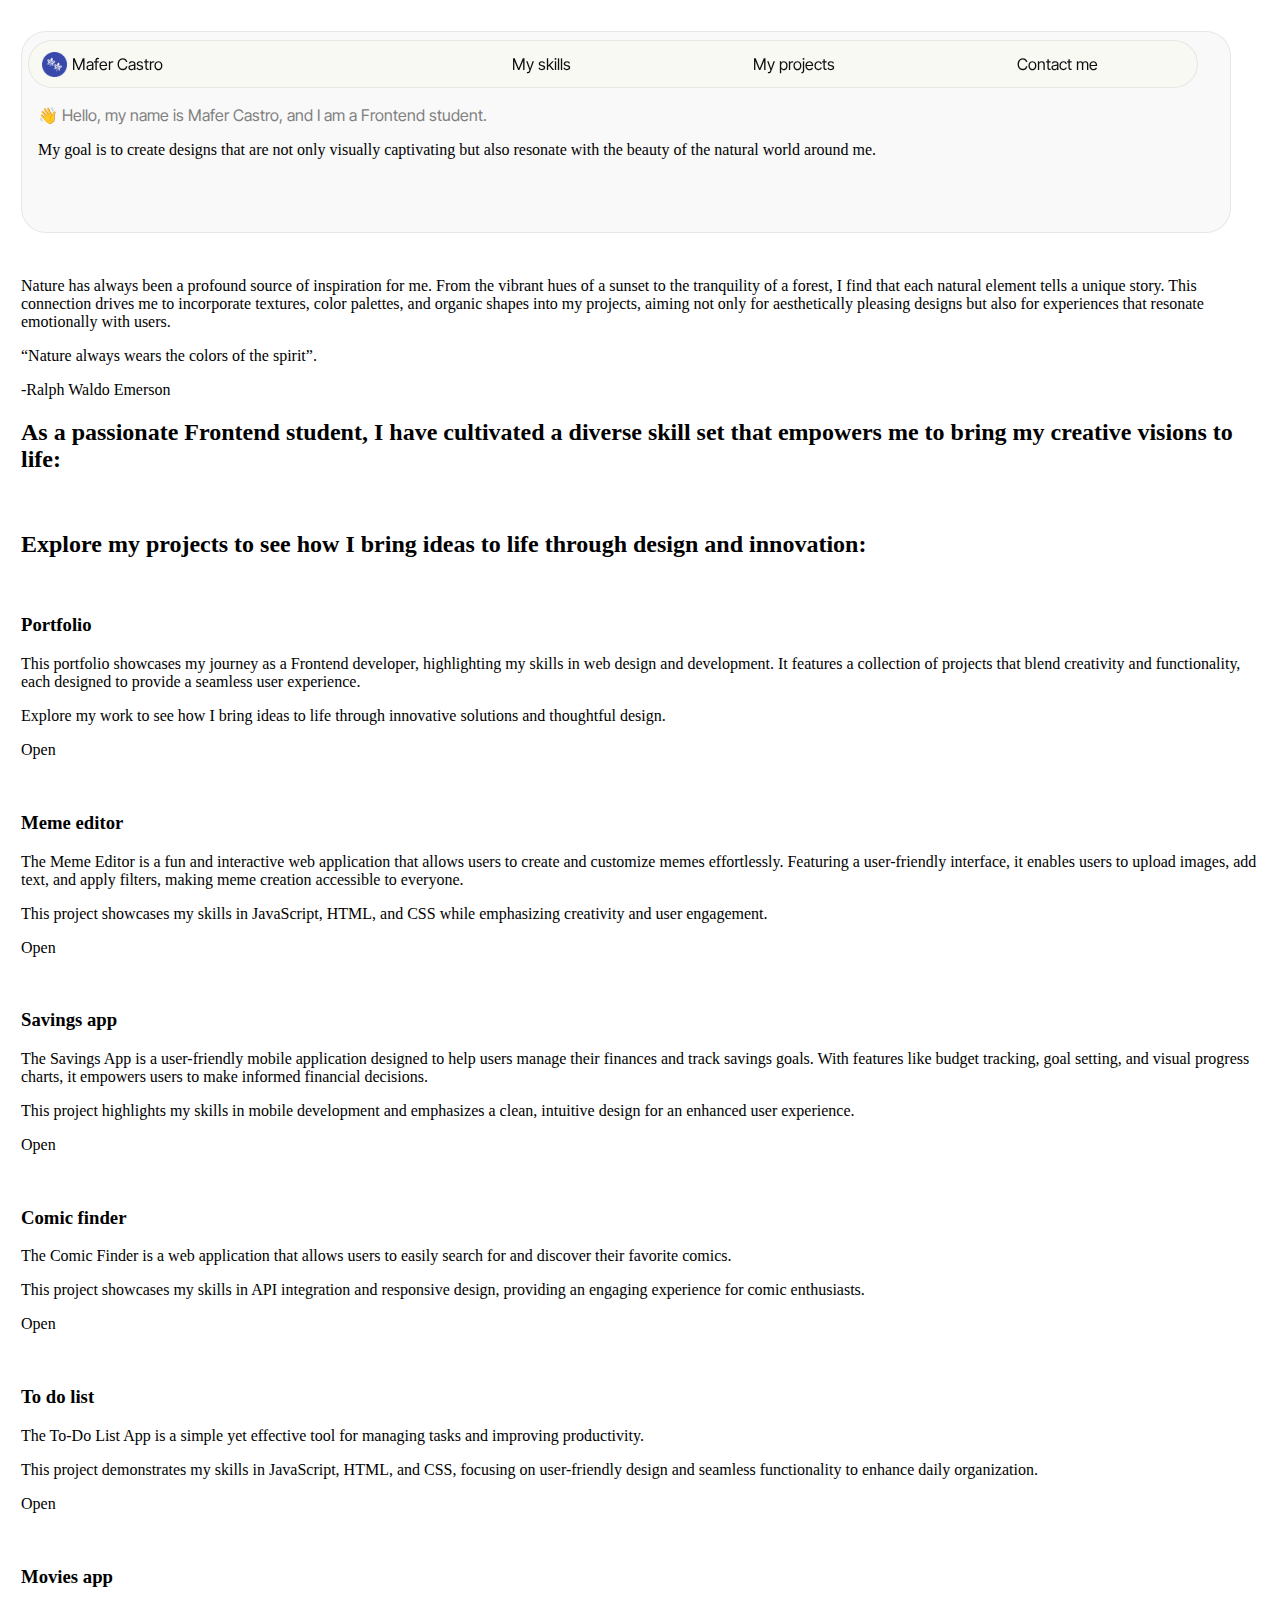
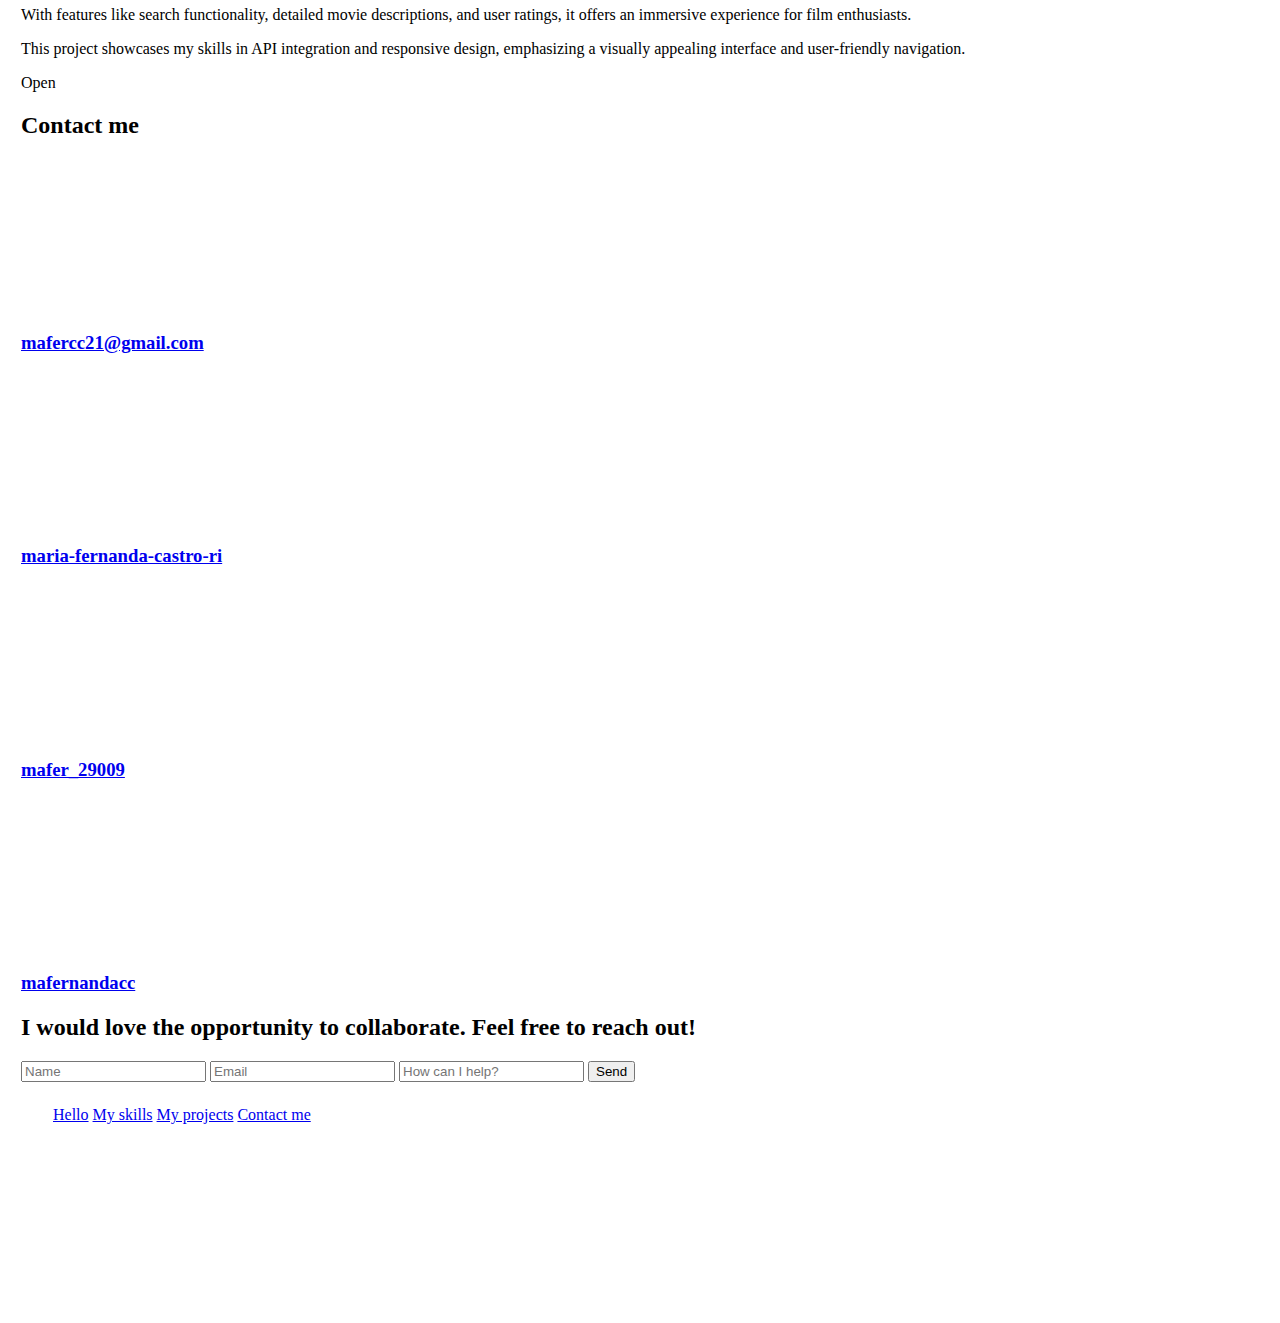
==== commit c9b650d9: "estilos header" ====
--- a/html/index.html
+++ b/html/index.html
@@ -5,22 +5,22 @@
     <meta name="viewport" content="width=device-width, initial-scale=1.0">
     <title>Mi portafolio</title>
     <link rel="stylesheet" type="text/css" href="../estilos/style.css">
+<!-- Fuentes -->
+<link rel="preconnect" href="https://fonts.googleapis.com">
+<link rel="preconnect" href="https://fonts.gstatic.com" crossorigin>
+<link href="https://fonts.googleapis.com/css2?family=Inter+Tight:ital,wght@0,100..900;1,100..900&display=swap" rel="stylesheet">
 </head>
 <body>
     <header>
-        <div class="header-estatico">
-            <div class="header-izquierdo">
-                <div class="header-logo">
-                    <svg></svg>
-                </div>
-                <a class="header-saludo" href="#saludo">Mafer Castro</a>
-            </div>
-            <div class="header-derecho">
+            <nav class="header-izquierdo">
+                    <img src="../estilos/hoja.png">
+                    <a class="header-saludo" href="#saludo">Mafer Castro</a>
+            </nav>
+            <nav class="header-derecho">
                 <a class="header-habilidades" href="#habilidades">My skills</a>
                 <a class="header-proyectos" href="#proyectos">My projects</a>
                 <a class="header-contacto" href="#contacto">Contact me</a>
-            </div>
-        </div>
+            </nav>
     </header> 
     <main>
         <!-- aqui comienza la seccion saludo -->
--- a/estilos/style.css
+++ b/estilos/style.css
@@ -0,0 +1,124 @@
+body {
+    padding: 5px;
+}
+header {
+    height: 25px;
+    width: 80%;
+    margin: 10px 30px 10px 15px;
+    position: fixed;
+    top: 30px;
+    display: flex;
+    align-items: center;
+    flex-direction: row;
+    background-color: #f9f9f4;
+    border-width: 1px;
+    border-style: solid;
+    border-color: #e2e0e0be;
+    border-radius: 25px;
+    font-family: "Inter Tight", sans-serif;
+    font-optical-sizing: auto;
+    font-weight: <weight>;
+    font-style: normal;
+    text-decoration: none;
+    }
+header a {
+    text-decoration: none;
+    color: #0e0e0f;
+}
+.header-izquierdo {
+    height: 25px;
+    width: 50%;
+    display: flex;
+    align-items: center;
+    flex-direction: row;
+    justify-content:flex-start;
+    text-decoration: none;
+}
+.header-izquierdo img {
+    height: 25px;
+    width: 25px;
+    padding: 5px;
+}
+.header-derecho {
+    height: 25px;
+    width: 0%;
+    padding: 0;
+    display: flex;
+    align-items: center;
+    flex-direction: row;
+    justify-content: space-around;
+
+}
+.header-derecho a {
+    font-size: 0;
+}
+main {
+    padding: 8px;
+}
+
+.contenedor-saludo {
+    background-color: #faf9f9;
+    padding: 50px 16px;
+    margin: 10px 0px;
+    height: 100px;
+    width: 95%;
+    border-width: 1px;
+    border-style: solid;
+    border-color: #e2e0e0be;
+    border-radius: 25px;
+    display: flex;
+    align-items: center;
+    flex-direction: row;
+}
+#texto-hola {
+    color: gray;
+    font-family: "Inter Tight", sans-serif;
+    font-optical-sizing: auto;
+    font-weight: <weight>;
+    font-style: normal;
+    
+}
+
+
+@media screen and (min-width:768px) {
+    header {
+        height: 30px;
+        width: 90%;
+        padding: 8px;
+        position: fixed;
+        top: 30px;
+        display: flex;
+        align-items: center;
+        flex-direction: row; }
+
+        .header-estatico {
+            background-color: #f9f9f4;
+            margin: 5px 20px;
+            position: fixed;
+            height: 25px;
+            width: 90px;
+            top: 30px;
+            border-width: 1px;
+            border-style: solid;
+            border-color: #e2e0e0be;
+            border-radius: 25px;
+            display: flex;
+            align-items: center;
+            flex-direction: row;
+            }
+
+        header .header-derecho {
+                height: 30px;
+                width: 100%;
+                padding: 0;
+                display: flex;
+                align-items: center;
+                flex-direction: row;
+                justify-content: space-around;
+    }
+    header .header-derecho a {
+        font-size: 16px;
+    }
+}
+
+
